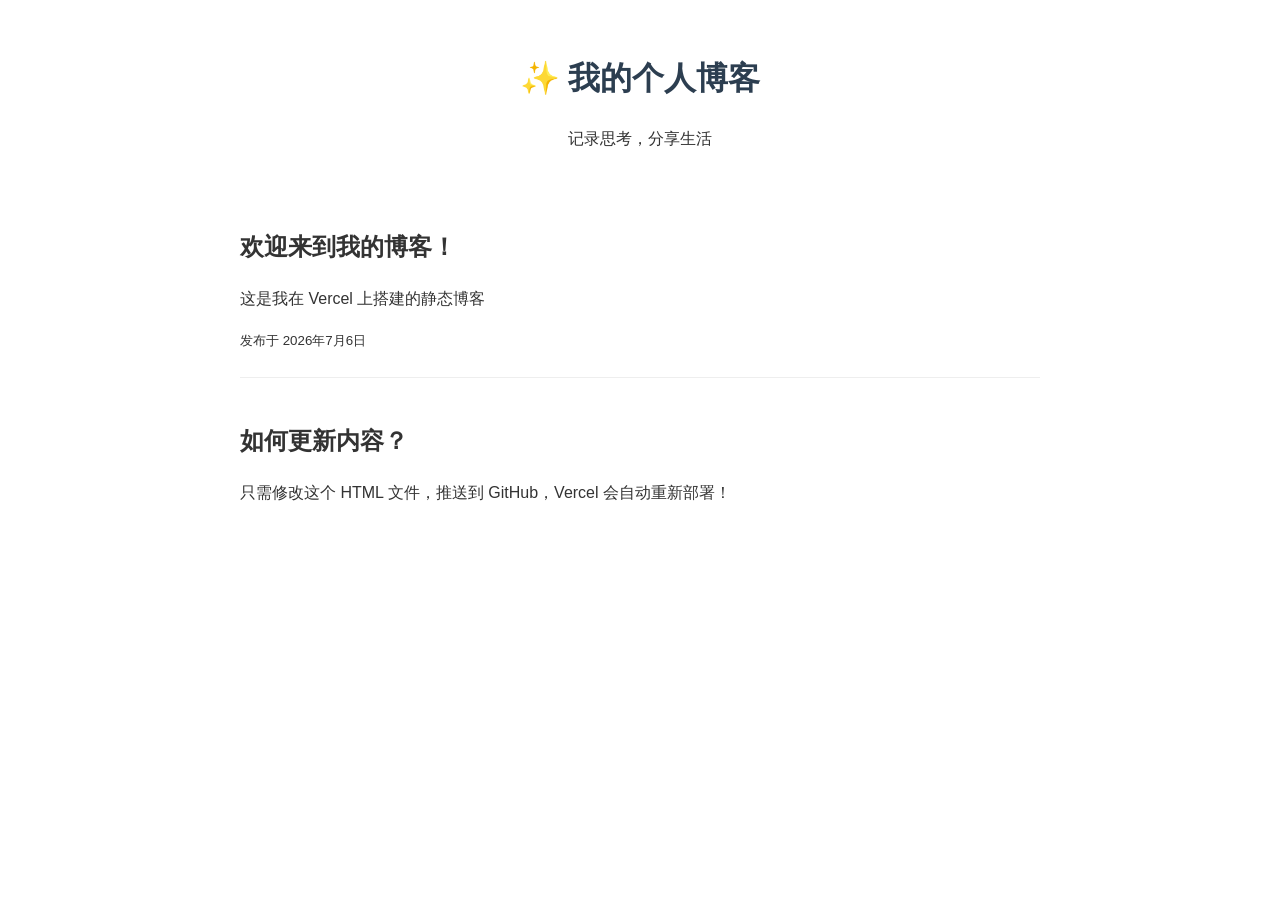
==== index.html @ c435b413 "Initial commit: add static blog" ====
﻿<!DOCTYPE html>
<html lang="zh-CN">
<head>
  <meta charset="UTF-8" />
  <meta name="viewport" content="width=device-width, initial-scale=1.0"/>
  <title>我的个人博客</title>
  <style>
    body {
      font-family: -apple-system, BlinkMacSystemFont, 'Segoe UI', Roboto, sans-serif;
      line-height: 1.6;
      max-width: 800px;
      margin: 0 auto;
      padding: 2rem;
      background: #fff;
      color: #333;
    }
    header { text-align: center; margin-bottom: 2rem; }
    h1 { color: #2c3e50; }
    .post {
      border-bottom: 1px solid #eee;
      padding: 1.5rem 0;
    }
    .post:last-child { border-bottom: none; }
    img {
      max-width: 100%;
      height: auto;
      border-radius: 8px;
      margin: 1rem 0;
    }
  </style>
</head>
<body>
  <header>
    <h1>✨ 我的个人博客</h1>
    <p>记录思考，分享生活</p>
  </header>

  <div class="post">
    <h2>欢迎来到我的博客！</h2>
    <p>这是我在 Vercel 上搭建的静态博客</p>
    
    <!-- 插入一张本地图片（可选） -->
    <!-- <img src="photo.jpg" alt="示例图"> -->

    <small>发布于 2026年7月6日</small>
  </div>

  <div class="post">
    <h2>如何更新内容？</h2>
    <p>只需修改这个 HTML 文件，推送到 GitHub，Vercel 会自动重新部署！</p>
  </div>
</body>
</html>
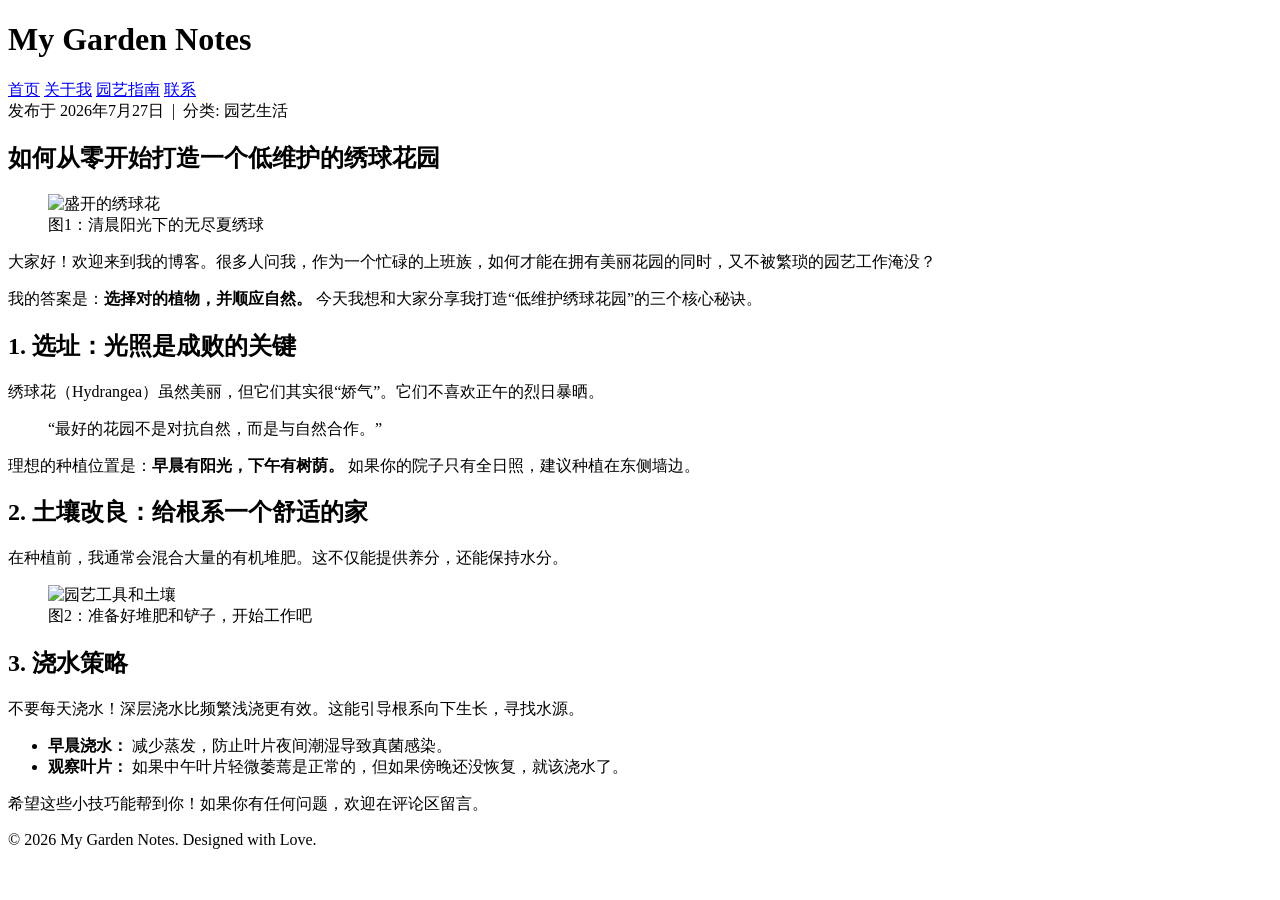
==== commit 9e71e2f2: "add cms admin and all site files" ====
--- a/index.html
+++ b/index.html
@@ -1,53 +1,85 @@
 ﻿<!DOCTYPE html>
 <html lang="zh-CN">
 <head>
-  <meta charset="UTF-8" />
-  <meta name="viewport" content="width=device-width, initial-scale=1.0"/>
-  <title>我的个人博客</title>
-  <style>
-    body {
-      font-family: -apple-system, BlinkMacSystemFont, 'Segoe UI', Roboto, sans-serif;
-      line-height: 1.6;
-      max-width: 800px;
-      margin: 0 auto;
-      padding: 2rem;
-      background: #fff;
-      color: #333;
-    }
-    header { text-align: center; margin-bottom: 2rem; }
-    h1 { color: #2c3e50; }
-    .post {
-      border-bottom: 1px solid #eee;
-      padding: 1.5rem 0;
-    }
-    .post:last-child { border-bottom: none; }
-    img {
-      max-width: 100%;
-      height: auto;
-      border-radius: 8px;
-      margin: 1rem 0;
-    }
-  </style>
+    <meta charset="UTF-8">
+    <meta name="viewport" content="width=device-width, initial-scale=1.0">
+    <title>我的第一个花园日记 - Stacy风格博客</title>
+    <!-- 引入 Google Fonts -->
+    <link href="https://fonts.googleapis.com/css2?family=Lato:wght@400;700&family=Lora:ital,wght@0,400;0,700;1,400&display=swap" rel="stylesheet">
+    <!-- 引入上面的 CSS 文件 -->
+    <link rel="stylesheet" href="style.css">
 </head>
 <body>
-  <header>
-    <h1>✨ 我的个人博客</h1>
-    <p>记录思考，分享生活</p>
-  </header>
 
-  <div class="post">
-    <h2>欢迎来到我的博客！</h2>
-    <p>这是我在 Vercel 上搭建的静态博客</p>
-    
-    <!-- 插入一张本地图片（可选） -->
-    <!-- <img src="photo.jpg" alt="示例图"> -->
+    <!-- 头部导航 -->
+    <header>
+        <h1><a href="/" style="color:inherit; text-decoration:none;">My Garden Notes</a></h1>
+        <nav>
+            <a href="#">首页</a>
+            <a href="#">关于我</a>
+            <a href="#">园艺指南</a>
+            <a href="#">联系</a>
+        </nav>
+    </header>
 
-    <small>发布于 2026年7月6日</small>
-  </div>
+    <!-- 文章主体 -->
+    <main class="container">
+        
+        <article>
+            <!-- 文章元数据 -->
+            <div class="article-meta">
+                发布于 2026年7月27日 &nbsp;|&nbsp; 分类: 园艺生活
+            </div>
 
-  <div class="post">
-    <h2>如何更新内容？</h2>
-    <p>只需修改这个 HTML 文件，推送到 GitHub，Vercel 会自动重新部署！</p>
-  </div>
+            <!-- 标题 -->
+            <h1>如何从零开始打造一个低维护的绣球花园</h1>
+
+            <!-- 特色图片 -->
+            <figure>
+                <img src="https://images.unsplash.com/photo-1558293850-88478784d255?auto=format&fit=crop&q=80&w=800" alt="盛开的绣球花">
+                <figcaption>图1：清晨阳光下的无尽夏绣球</figcaption>
+            </figure>
+
+            <!-- 正文内容 -->
+            <p>大家好！欢迎来到我的博客。很多人问我，作为一个忙碌的上班族，如何才能在拥有美丽花园的同时，又不被繁琐的园艺工作淹没？</p>
+
+            <p>我的答案是：<strong>选择对的植物，并顺应自然。</strong> 今天我想和大家分享我打造“低维护绣球花园”的三个核心秘诀。</p>
+
+            <h2>1. 选址：光照是成败的关键</h2>
+            <p>绣球花（Hydrangea）虽然美丽，但它们其实很“娇气”。它们不喜欢正午的烈日暴晒。</p>
+            
+            <blockquote>
+                “最好的花园不是对抗自然，而是与自然合作。”
+            </blockquote>
+
+            <p>理想的种植位置是：<strong>早晨有阳光，下午有树荫。</strong> 如果你的院子只有全日照，建议种植在东侧墙边。</p>
+
+            <h2>2. 土壤改良：给根系一个舒适的家</h2>
+            <p>在种植前，我通常会混合大量的有机堆肥。这不仅能提供养分，还能保持水分。</p>
+            
+            <!-- 第二张配图 -->
+            <figure>
+                <img src="https://images.unsplash.com/photo-1416879595882-3373a0480b5b?auto=format&fit=crop&q=80&w=800" alt="园艺工具和土壤">
+                <figcaption>图2：准备好堆肥和铲子，开始工作吧</figcaption>
+            </figure>
+
+            <h2>3. 浇水策略</h2>
+            <p>不要每天浇水！深层浇水比频繁浅浇更有效。这能引导根系向下生长，寻找水源。</p>
+
+            <ul>
+                <li><strong>早晨浇水：</strong> 减少蒸发，防止叶片夜间潮湿导致真菌感染。</li>
+                <li><strong>观察叶片：</strong> 如果中午叶片轻微萎蔫是正常的，但如果傍晚还没恢复，就该浇水了。</li>
+            </ul>
+
+            <p>希望这些小技巧能帮到你！如果你有任何问题，欢迎在评论区留言。</p>
+        </article>
+
+    </main>
+
+    <!-- 底部 -->
+    <footer>
+        <p>&copy; 2026 My Garden Notes. Designed with Love.</p>
+    </footer>
+
 </body>
 </html>
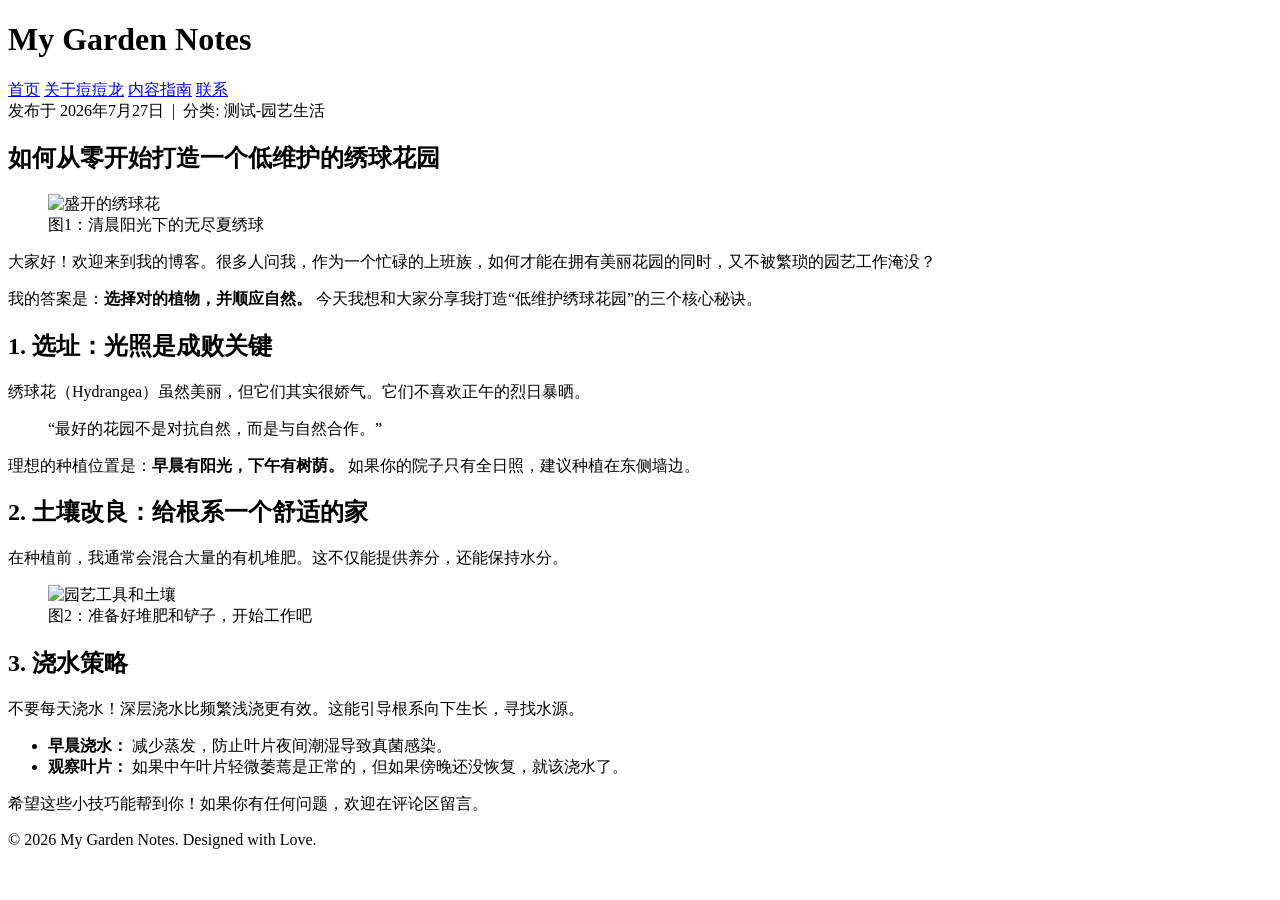
==== commit 5057daf2: "Update index.html" ====
--- a/index.html
+++ b/index.html
@@ -3,7 +3,7 @@
 <head>
     <meta charset="UTF-8">
     <meta name="viewport" content="width=device-width, initial-scale=1.0">
-    <title>我的第一个花园日记 - Stacy风格博客</title>
+    <title>我的第一个日记 - totoro风格博客</title>
     <!-- 引入 Google Fonts -->
     <link href="https://fonts.googleapis.com/css2?family=Lato:wght@400;700&family=Lora:ital,wght@0,400;0,700;1,400&display=swap" rel="stylesheet">
     <!-- 引入上面的 CSS 文件 -->
@@ -16,8 +16,8 @@
         <h1><a href="/" style="color:inherit; text-decoration:none;">My Garden Notes</a></h1>
         <nav>
             <a href="#">首页</a>
-            <a href="#">关于我</a>
-            <a href="#">园艺指南</a>
+            <a href="#">关于痘痘龙</a>
+            <a href="#">内容指南</a>
             <a href="#">联系</a>
         </nav>
     </header>
@@ -28,7 +28,7 @@
         <article>
             <!-- 文章元数据 -->
             <div class="article-meta">
-                发布于 2026年7月27日 &nbsp;|&nbsp; 分类: 园艺生活
+                发布于 2026年7月27日 &nbsp;|&nbsp; 分类: 测试-园艺生活
             </div>
 
             <!-- 标题 -->
@@ -45,8 +45,8 @@
 
             <p>我的答案是：<strong>选择对的植物，并顺应自然。</strong> 今天我想和大家分享我打造“低维护绣球花园”的三个核心秘诀。</p>
 
-            <h2>1. 选址：光照是成败的关键</h2>
-            <p>绣球花（Hydrangea）虽然美丽，但它们其实很“娇气”。它们不喜欢正午的烈日暴晒。</p>
+            <h2>1. 选址：光照是成败关键</h2>
+            <p>绣球花（Hydrangea）虽然美丽，但它们其实很娇气。它们不喜欢正午的烈日暴晒。</p>
             
             <blockquote>
                 “最好的花园不是对抗自然，而是与自然合作。”
@@ -82,4 +82,4 @@
     </footer>
 
 </body>
-</html>+</html>
